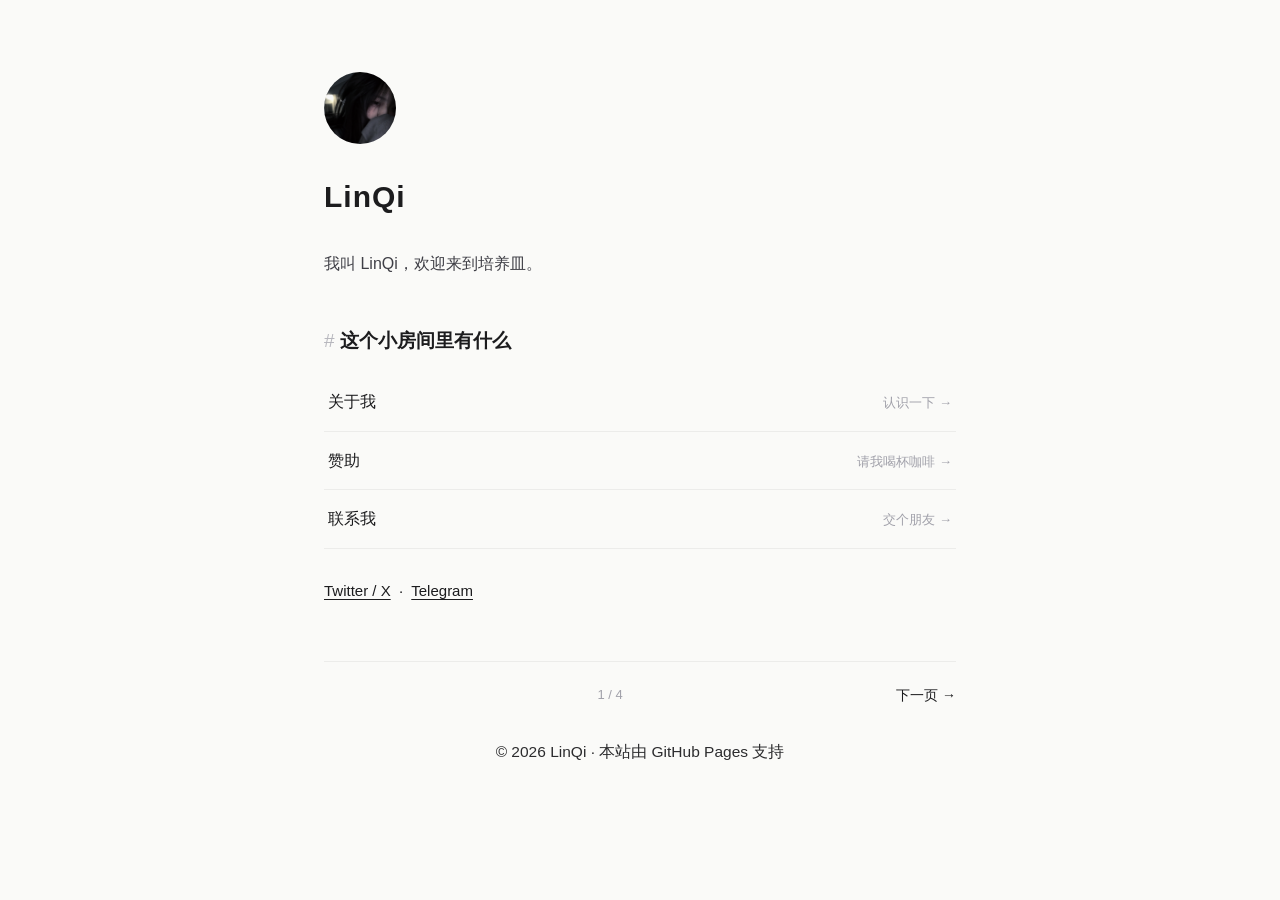
==== index.html @ 402526b0 "换上真实头像" ====
<!DOCTYPE html>
<html lang="zh-CN">
<head>
    <meta charset="UTF-8">
    <meta name="viewport" content="width=device-width, initial-scale=1.0">
    <title>LinQi · 个人小房间</title>
    <link rel="icon" href="favicon.svg" type="image/svg+xml">
    <meta property="og:title" content="LinQi · 个人小房间">
    <meta property="og:description" content="我叫 LinQi，欢迎来到培养皿">
    <meta property="og:type" content="website">
    <link rel="stylesheet" href="style.css">
</head>
<body>

<main class="page">

    <img class="avatar" src="avatar.jpg" alt="LinQi 的头像">
    <h1>LinQi</h1>

    <p class="lead">
        我叫 LinQi，欢迎来到培养皿。
    </p>

    <h2>这个小房间里有什么</h2>
    <ul class="toc">
        <li><a href="about.html">关于我 <span class="hint">认识一下 →</span></a></li>
        <li><a href="sponsor.html">赞助 <span class="hint">请我喝杯咖啡 →</span></a></li>
        <li><a href="contact.html">联系我 <span class="hint">交个朋友 →</span></a></li>
    </ul>

    <div class="inline-links">
        <a href="#" onclick="return false;">Twitter / X</a>
        &nbsp;·&nbsp;
        <a href="#" onclick="return false;">Telegram</a>
    </div>

    <nav class="pager">
        <span></span>
        <span class="num">1 / 4</span>
        <a href="about.html">下一页 →</a>
    </nav>

    <footer>
        <p>© 2026 LinQi · 本站由 GitHub Pages 支持</p>
    </footer>

</main>

</body>
</html>
---- style.css ----
/* ============================================================
   LinQi · 个人小房间
   风格：纯文字排版 / 像笔记本与博客 / 暖白纸感
   字体：苹方优先（苹果设备），Windows 自动回退微软雅黑
   ============================================================ */

* {
    margin: 0;
    padding: 0;
    box-sizing: border-box;
}

html {
    scroll-behavior: smooth;
}

body {
    font-family: "PingFang SC", "Hiragino Sans GB", "Microsoft YaHei", Arial, sans-serif;
    background-color: #fafaf8;        /* 暖白纸色 */
    color: #1c1c1e;
    line-height: 1.9;
    -webkit-font-smoothing: antialiased;
}

/* 页面容器：窄栏阅读宽度，居中 */
.page {
    max-width: 680px;
    margin: 0 auto;
    padding: 72px 24px 32px;
    min-height: 100vh;
}

/* 入场动画 */
.page > * {
    animation: fadeUp 0.5s ease both;
}
.page > *:nth-child(1) { animation-delay: 0.02s; }
.page > *:nth-child(2) { animation-delay: 0.08s; }
.page > *:nth-child(3) { animation-delay: 0.14s; }
.page > *:nth-child(4) { animation-delay: 0.20s; }
.page > *:nth-child(5) { animation-delay: 0.26s; }

@keyframes fadeUp {
    from { opacity: 0; transform: translateY(10px); }
    to   { opacity: 1; transform: translateY(0); }
}

/* 头像（仅首页，自动裁成圆形） */
.avatar {
    width: 72px;
    height: 72px;
    border-radius: 50%;
    object-fit: cover;
    display: block;
    margin-bottom: 24px;
}

h1 {
    font-size: 30px;
    font-weight: 600;
    letter-spacing: 1px;
}

.subtitle {
    color: #6b6b70;
    font-size: 14px;
    letter-spacing: 2px;
    margin-top: 8px;
}

.lead {
    margin-top: 24px;
    font-size: 16px;
    color: #3f3f46;
}

p {
    margin-bottom: 16px;
    font-size: 15.5px;
    color: #2c2c2e;
}

/* 小节标题：前面一个安静的 # 号 */
h2 {
    font-size: 19px;
    font-weight: 600;
    margin: 44px 0 14px;
}

h2::before {
    content: "# ";
    color: #b6b6bd;
    font-weight: 400;
}

/* ============ 目录（小房间地图） ============ */
.toc {
    list-style: none;
}

.toc li {
    border-bottom: 1px solid #ececea;
}

.toc a {
    display: flex;
    justify-content: space-between;
    align-items: baseline;
    padding: 14px 4px;
    color: #1c1c1e;
    text-decoration: none;
    font-size: 15.5px;
}

.toc a:hover { color: #2563eb; }

.toc .hint {
    color: #a1a1aa;
    font-size: 13px;
}

/* ============ 随笔列表 ============ */
.note {
    padding: 18px 0;
    border-bottom: 1px solid #ececea;
}

.note h3 {
    font-size: 16px;
    font-weight: 600;
    margin-bottom: 4px;
}

.note .date {
    font-size: 13px;
    color: #a1a1aa;
}

.note p {
    font-size: 14.5px;
    color: #52525b;
    margin-top: 6px;
    margin-bottom: 0;
}

/* 随笔内部分页按钮 */
.note-pager {
    display: flex;
    justify-content: center;
    align-items: center;
    gap: 18px;
    margin-top: 22px;
    font-size: 13px;
    color: #6b6b70;
}

.note-pager button {
    background: none;
    border: 1px solid #d9d9d4;
    border-radius: 999px;
    padding: 6px 16px;
    font-size: 13px;
    cursor: pointer;
    color: #3f3f46;
    font-family: inherit;
    transition: all 0.2s ease;
}

.note-pager button:hover:not(:disabled) {
    border-color: #2563eb;
    color: #2563eb;
}

.note-pager button:disabled {
    opacity: 0.35;
    cursor: default;
}

/* ============ 作品文字列表 ============ */
.work {
    padding: 16px 0;
    border-bottom: 1px solid #ececea;
}

.work h3 {
    font-size: 16px;
    font-weight: 600;
}

.work h3 a {
    color: #1c1c1e;
    text-decoration: none;
}

.work h3 a:hover { color: #2563eb; }

.work p {
    font-size: 14px;
    color: #6b6b70;
    margin-top: 4px;
    margin-bottom: 0;
}

/* ============ 社交链接行 ============ */
.inline-links {
    margin-top: 28px;
    font-size: 15px;
}

.inline-links a {
    color: #1c1c1e;
    text-decoration: underline;
    text-underline-offset: 3px;
}

.inline-links a:hover { color: #2563eb; }

/* ============ 翻页导航（页底） ============ */
.pager {
    display: flex;
    justify-content: space-between;
    align-items: center;
    margin-top: 56px;
    padding-top: 20px;
    border-top: 1px solid #ececea;
    font-size: 14px;
}

.pager a {
    color: #1c1c1e;
    text-decoration: none;
}

.pager a:hover { color: #2563eb; }

.pager .num {
    color: #a1a1aa;
    font-size: 13px;
}

/* ============ 页脚 ============ */
footer {
    text-align: center;
    padding: 28px 0 40px;
    color: #a1a1aa;
    font-size: 12.5px;
}

/* ============ 手机适配 ============ */
@media (max-width: 480px) {
    .page { padding: 48px 20px 24px; }
    h1 { font-size: 26px; }
}
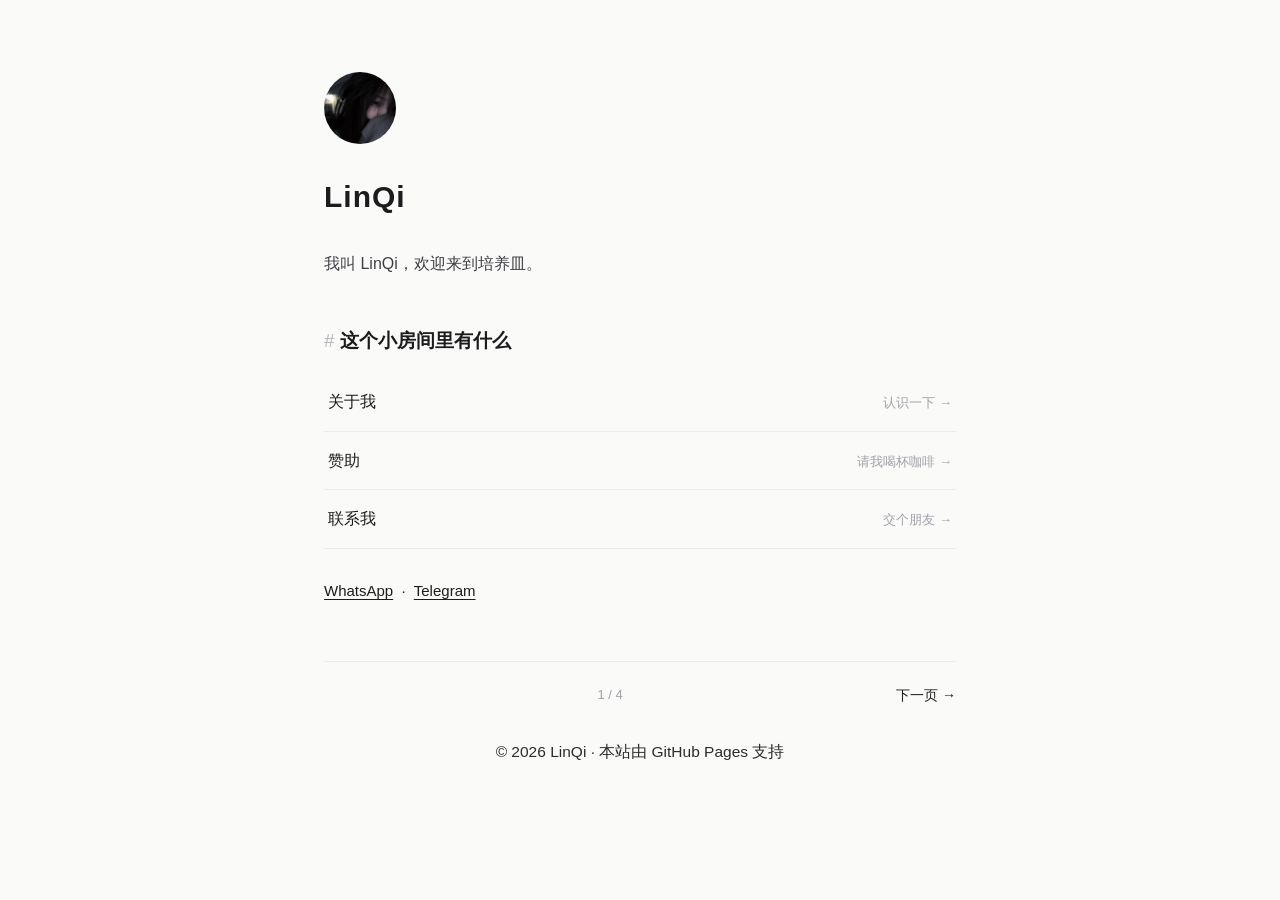
==== commit 78564ab3: "联系方式：Twitter 改为 WhatsApp（+44 7878 702729）" ====
--- a/index.html
+++ b/index.html
@@ -29,7 +29,7 @@
     </ul>
 
     <div class="inline-links">
-        <a href="#" onclick="return false;">Twitter / X</a>
+        <a href="https://wa.me/447878702729" target="_blank">WhatsApp</a>
         &nbsp;·&nbsp;
         <a href="#" onclick="return false;">Telegram</a>
     </div>
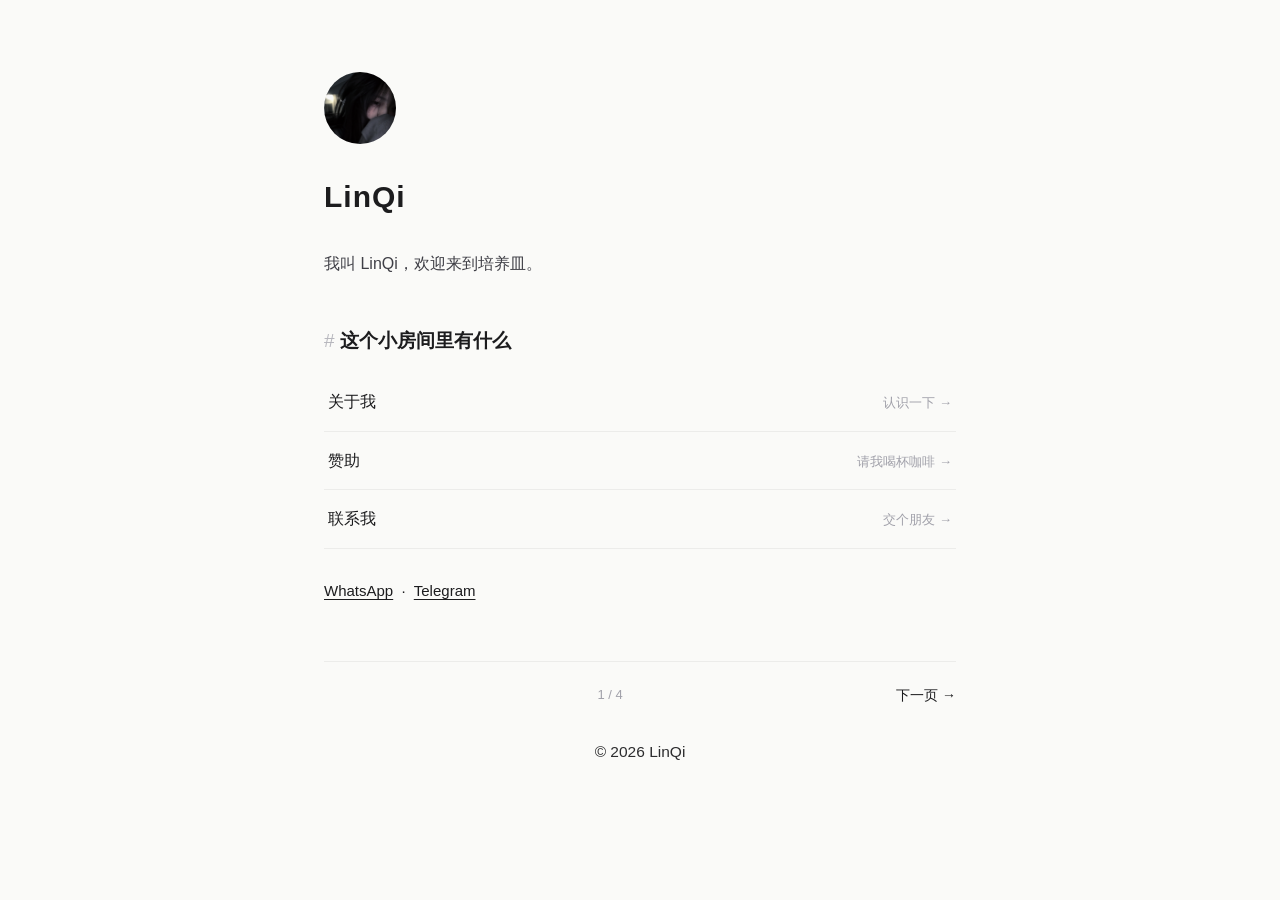
==== commit fd0f1597: "赞助页完善：方式选择界面、TRC20/BSC地址、微信赞赏码；页脚精简" ====
--- a/index.html
+++ b/index.html
@@ -31,7 +31,7 @@
     <div class="inline-links">
         <a href="https://wa.me/447878702729" target="_blank">WhatsApp</a>
         &nbsp;·&nbsp;
-        <a href="#" onclick="return false;">Telegram</a>
+        <a href="https://t.me/LinQi_QAQ" target="_blank">Telegram</a>
     </div>
 
     <nav class="pager">
@@ -41,7 +41,7 @@
     </nav>
 
     <footer>
-        <p>© 2026 LinQi · 本站由 GitHub Pages 支持</p>
+        <p>© 2026 LinQi</p>
     </footer>
 
 </main>
--- a/style.css
+++ b/style.css
@@ -201,6 +201,122 @@
     margin-bottom: 0;
 }
 
+/* ============ 赞助：网络/货币选择器 ============ */
+.step {
+    font-size: 13px;
+    color: #8a8a92;
+    margin: 18px 0 8px;
+}
+
+.opt-group {
+    display: flex;
+    flex-wrap: wrap;
+    gap: 10px;
+}
+
+.opt {
+    background: none;
+    border: 1px solid #d9d9d4;
+    border-radius: 999px;
+    padding: 7px 18px;
+    font-size: 14px;
+    cursor: pointer;
+    color: #3f3f46;
+    font-family: inherit;
+    transition: all 0.15s ease;
+}
+
+.opt:hover { border-color: #2563eb; color: #2563eb; }
+
+/* 赞助方式大按钮 */
+.choice {
+    background: none;
+    border: 1px solid #1c1c1e;
+    border-radius: 12px;
+    padding: 18px 32px;
+    font-size: 16px;
+    cursor: pointer;
+    color: #1c1c1e;
+    font-family: inherit;
+    transition: all 0.15s ease;
+}
+
+.choice:hover {
+    background-color: #1c1c1e;
+    color: #ffffff;
+}
+
+/* 面板返回链接 */
+.back {
+    display: inline-block;
+    font-size: 13px;
+    color: #8a8a92;
+    text-decoration: none;
+    margin-bottom: 18px;
+}
+
+.back:hover { color: #2563eb; }
+
+.opt.active {
+    background-color: #1c1c1e;
+    border-color: #1c1c1e;
+    color: #ffffff;
+}
+
+.opt:disabled {
+    opacity: 0.35;
+    cursor: default;
+}
+
+/* 地址展示框 */
+.addr-box {
+    background-color: #f2f1ed;
+    border-radius: 10px;
+    padding: 18px;
+    margin-top: 18px;
+}
+
+.addr-label {
+    font-size: 13px;
+    color: #8a8a92;
+    margin-bottom: 6px;
+}
+
+.addr-value {
+    font-family: ui-monospace, "SF Mono", Consolas, monospace;
+    font-size: 15px;
+    word-break: break-all;
+}
+
+.copy-btn {
+    margin-top: 12px;
+    background: none;
+    border: 1px solid #d9d9d4;
+    border-radius: 999px;
+    padding: 5px 14px;
+    font-size: 13px;
+    cursor: pointer;
+    color: #3f3f46;
+    font-family: inherit;
+}
+
+.copy-btn:hover { border-color: #2563eb; color: #2563eb; }
+
+/* 微信赞赏码占位 */
+.wechat-qr {
+    border: 1px dashed #c9c9c2;
+    border-radius: 12px;
+    padding: 48px 20px;
+    text-align: center;
+    color: #9c9ca4;
+    font-size: 14px;
+}
+
+.wechat-qr img {
+    max-width: 220px;
+    border-radius: 8px;
+}
+
 /* ============ 社交链接行 ============ */
 .inline-links {
     margin-top: 28px;
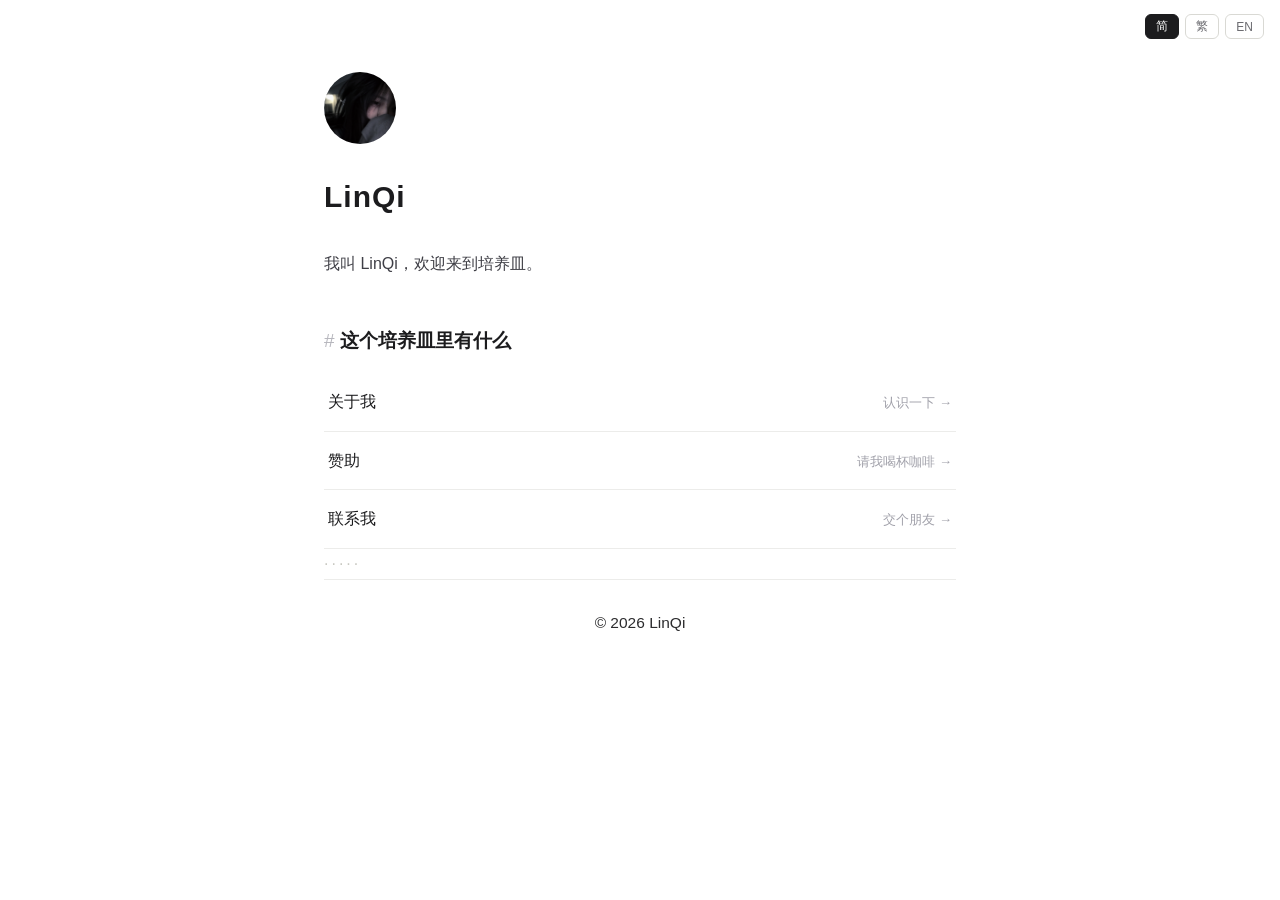
==== commit 569ecca7: "feat: 多语言切换(简/繁/英)、纯白背景、首页去联系方式与翻页、浅灰翻页方块、目录加省略号" ====
--- a/index.html
+++ b/index.html
@@ -3,9 +3,9 @@
 <head>
     <meta charset="UTF-8">
     <meta name="viewport" content="width=device-width, initial-scale=1.0">
-    <title>LinQi · 个人小房间</title>
+    <title>LinQi · 培养皿</title>
     <link rel="icon" href="favicon.svg" type="image/svg+xml">
-    <meta property="og:title" content="LinQi · 个人小房间">
+    <meta property="og:title" content="LinQi · 培养皿">
     <meta property="og:description" content="我叫 LinQi，欢迎来到培养皿">
     <meta property="og:type" content="website">
     <link rel="stylesheet" href="style.css">
@@ -14,31 +14,18 @@
 
 <main class="page">
 
-    <img class="avatar" src="avatar.jpg" alt="LinQi 的头像">
+    <img class="avatar" src="avatar.jpg" alt="LinQi">
     <h1>LinQi</h1>
 
-    <p class="lead">
-        我叫 LinQi，欢迎来到培养皿。
-    </p>
+    <p class="lead" data-i18n="lead">我叫 LinQi，欢迎来到培养皿。</p>
 
-    <h2>这个小房间里有什么</h2>
+    <h2 data-i18n="toc_what">这个培养皿里有什么</h2>
     <ul class="toc">
-        <li><a href="about.html">关于我 <span class="hint">认识一下 →</span></a></li>
-        <li><a href="sponsor.html">赞助 <span class="hint">请我喝杯咖啡 →</span></a></li>
-        <li><a href="contact.html">联系我 <span class="hint">交个朋友 →</span></a></li>
+        <li><a href="about.html"><span data-i18n="nav_about">关于我</span> <span class="hint" data-i18n="nav_about_hint">认识一下 →</span></a></li>
+        <li><a href="sponsor.html"><span data-i18n="nav_sponsor">赞助</span> <span class="hint" data-i18n="nav_sponsor_hint">请我喝杯咖啡 →</span></a></li>
+        <li><a href="contact.html"><span data-i18n="nav_contact">联系我</span> <span class="hint" data-i18n="nav_contact_hint">交个朋友 →</span></a></li>
+        <li class="toc-more"><span>·····</span></li>
     </ul>
-
-    <div class="inline-links">
-        <a href="https://wa.me/447878702729" target="_blank">WhatsApp</a>
-        &nbsp;·&nbsp;
-        <a href="https://t.me/LinQi_QAQ" target="_blank">Telegram</a>
-    </div>
-
-    <nav class="pager">
-        <span></span>
-        <span class="num">1 / 4</span>
-        <a href="about.html">下一页 →</a>
-    </nav>
 
     <footer>
         <p>© 2026 LinQi</p>
@@ -46,5 +33,6 @@
 
 </main>
 
+<script src="i18n.js"></script>
 </body>
 </html>
--- a/style.css
+++ b/style.css
@@ -16,7 +16,7 @@
 
 body {
     font-family: "PingFang SC", "Hiragino Sans GB", "Microsoft YaHei", Arial, sans-serif;
-    background-color: #fafaf8;        /* 暖白纸色 */
+    background-color: #ffffff;        /* 纯白背景 */
     color: #1c1c1e;
     line-height: 1.9;
     -webkit-font-smoothing: antialiased;
@@ -342,16 +342,25 @@
     font-size: 14px;
 }
 
-.pager a {
-    color: #1c1c1e;
+.pager-btn {
+    background-color: #f0f0ee;
+    padding: 8px 16px;
+    border-radius: 8px;
+    font-size: 13px;
+    color: #3f3f46;
     text-decoration: none;
-}
-
-.pager a:hover { color: #2563eb; }
-
-.pager .num {
-    color: #a1a1aa;
-    font-size: 13px;
+    transition: background 0.15s ease;
+}
+
+.pager-btn:hover {
+    background-color: #e6e6e2;
+    color: #1c1c1e;
+}
+
+/* 目录末尾的省略号：表示还有内容待补充 */
+.toc-more {
+    color: #c9c9c2;
+    letter-spacing: 3px;
 }
 
 /* ============ 页脚 ============ */
@@ -367,3 +376,30 @@
     .page { padding: 48px 20px 24px; }
     h1 { font-size: 26px; }
 }
+
+/* ============ 语言切换（右上角） ============ */
+.lang-switch {
+    position: fixed;
+    top: 14px;
+    right: 16px;
+    display: flex;
+    gap: 6px;
+    z-index: 99;
+}
+
+.lang-switch button {
+    background: none;
+    border: 1px solid #d9d9d4;
+    border-radius: 6px;
+    padding: 3px 10px;
+    font-size: 12px;
+    cursor: pointer;
+    color: #6b6b70;
+    font-family: inherit;
+}
+
+.lang-switch button.active {
+    background-color: #1c1c1e;
+    border-color: #1c1c1e;
+    color: #ffffff;
+}
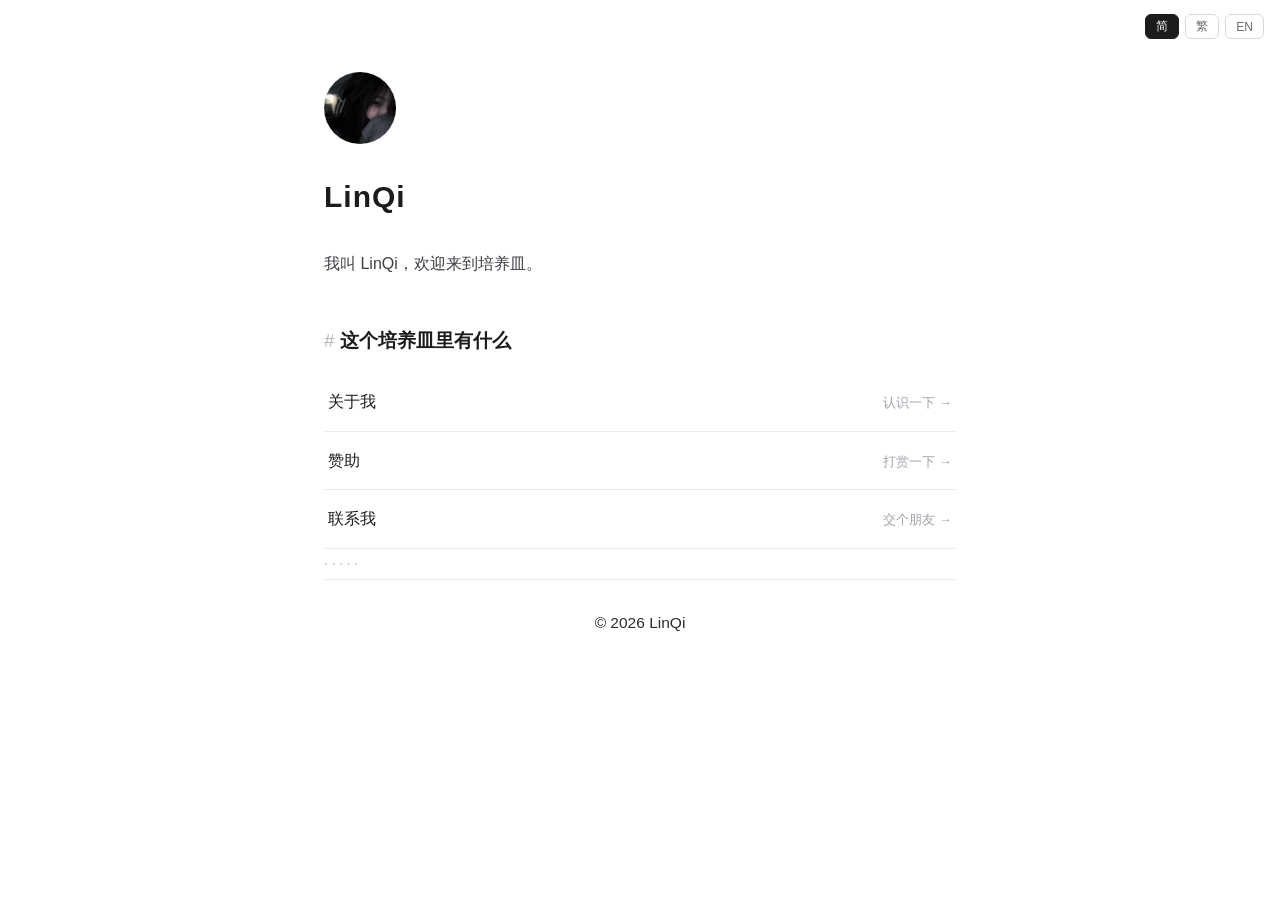
==== commit 64c5e94d: "feat: 统一打赏文案(首页提示+赞助页副标题)、删掉简介第三段重复的联系邀请" ====
--- a/index.html
+++ b/index.html
@@ -22,7 +22,7 @@
     <h2 data-i18n="toc_what">这个培养皿里有什么</h2>
     <ul class="toc">
         <li><a href="about.html"><span data-i18n="nav_about">关于我</span> <span class="hint" data-i18n="nav_about_hint">认识一下 →</span></a></li>
-        <li><a href="sponsor.html"><span data-i18n="nav_sponsor">赞助</span> <span class="hint" data-i18n="nav_sponsor_hint">请我喝杯咖啡 →</span></a></li>
+        <li><a href="sponsor.html"><span data-i18n="nav_sponsor">赞助</span> <span class="hint" data-i18n="nav_sponsor_hint">打赏一下 →</span></a></li>
         <li><a href="contact.html"><span data-i18n="nav_contact">联系我</span> <span class="hint" data-i18n="nav_contact_hint">交个朋友 →</span></a></li>
         <li class="toc-more"><span>·····</span></li>
     </ul>
--- a/style.css
+++ b/style.css
@@ -257,6 +257,20 @@
 
 .back:hover { color: #2563eb; }
 
+/* 赞助者名单：界面下方的小字下划线入口 */
+.foot-note {
+    margin-top: 28px;
+}
+
+.supporters-link {
+    font-size: 13px;
+    color: #8a8a92;
+    text-decoration: underline;
+    text-underline-offset: 3px;
+}
+
+.supporters-link:hover { color: #2563eb; }
+
 .opt.active {
     background-color: #1c1c1e;
     border-color: #1c1c1e;
@@ -317,6 +331,56 @@
     border-radius: 8px;
 }
 
+/* ============ 赞助者名单 ============ */
+.empty-tip {
+    border: 1px dashed #d9d9d4;
+    border-radius: 12px;
+    padding: 40px 20px;
+    text-align: center;
+    color: #9c9ca4;
+    font-size: 14px;
+}
+
+.supporter-card {
+    background-color: #f5f5f3;
+    border-radius: 12px;
+    padding: 16px 18px;
+    margin-bottom: 12px;
+}
+
+.supporter-head {
+    display: flex;
+    justify-content: space-between;
+    align-items: baseline;
+    gap: 12px;
+}
+
+.supporter-name {
+    font-size: 15px;
+    font-weight: 600;
+    color: #1c1c1e;
+}
+
+.supporter-amount {
+    font-size: 13px;
+    color: #2563eb;
+    white-space: nowrap;
+}
+
+.supporter-date {
+    font-size: 12.5px;
+    color: #a1a1aa;
+    margin-top: 4px;
+}
+
+.supporter-msg {
+    font-size: 14px;
+    color: #52525b;
+    margin-top: 8px;
+    padding-top: 8px;
+    border-top: 1px solid #e5e5e1;
+}
+
 /* ============ 社交链接行 ============ */
 .inline-links {
     margin-top: 28px;
@@ -330,6 +394,12 @@
 }
 
 .inline-links a:hover { color: #2563eb; }
+
+/* 联系方式后面的小字备注 */
+.inline-links .link-note {
+    font-size: 13px;
+    color: #8a8a92;
+}
 
 /* ============ 翻页导航（页底） ============ */
 .pager {
